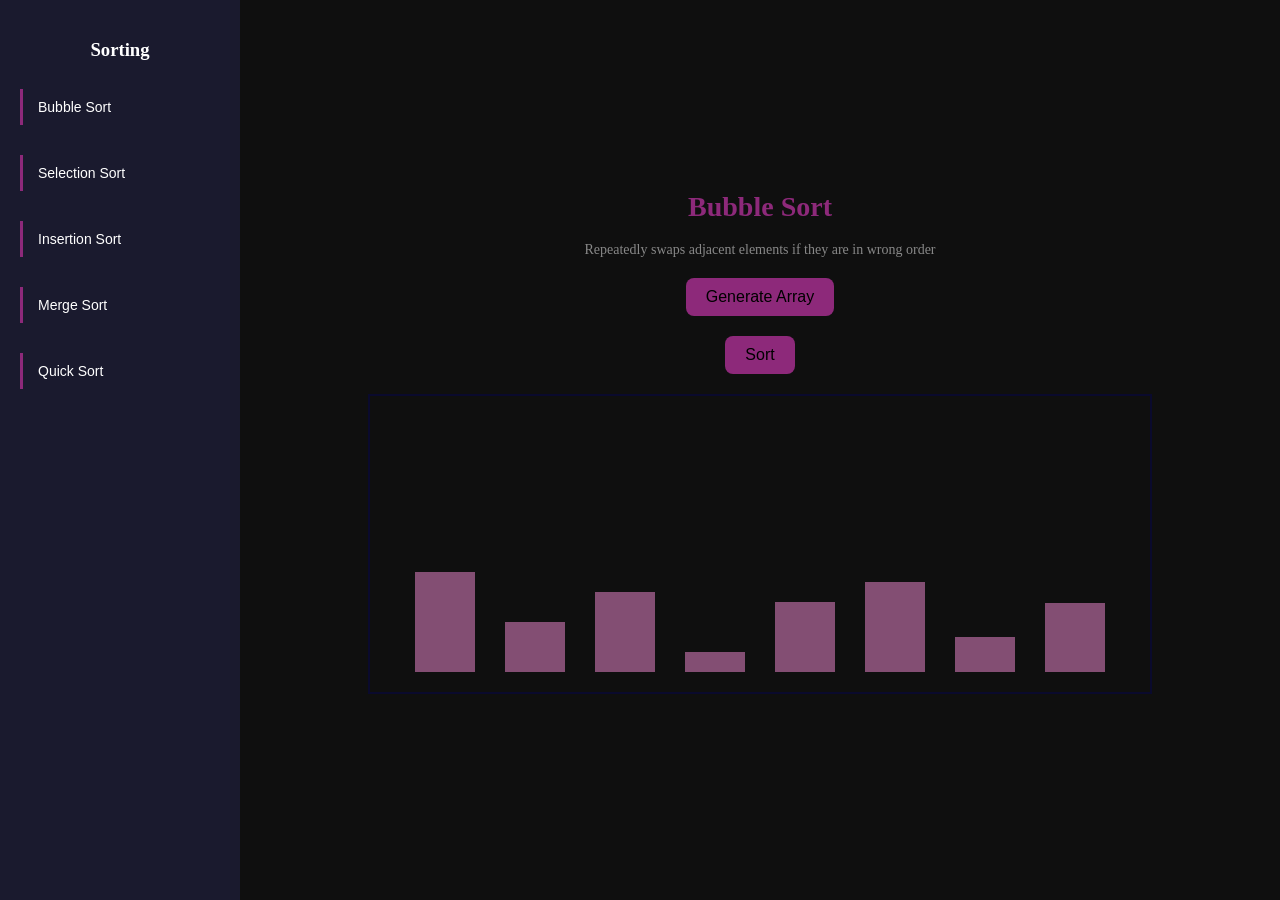
==== DsaVisualizer/index.html @ 2ccc236f "Initial commit - Bubble Sort Visualizer" ====
<!DOCTYPE html>
<html lang="en">
<head>
    <meta charset="UTF-8">
    <meta name="viewport" content="width=<device-width>, initial-scale=1.0">
    <title>Document</title>
    <link rel="stylesheet" href="style.css">
    
</head>
<body>
    <div class="layout">
        <div class="sidebar">
            <h3>Sorting</h3>
            <button class="algo-btn">Bubble Sort</button>
            <button class="algo-btn">Selection Sort</button>
            <button class="algo-btn">Insertion Sort</button>
            <button class="algo-btn">Merge Sort</button>
            <button class="algo-btn">Quick Sort</button>
        </div>
    
    <div class="main">
        <h1>Bubble Sort</h1>
        <p>Repeatedly swaps adjacent elements if they are in wrong order</p>
    <button onclick="generateArray()">Generate Array</button>
    <button onclick="bubbleSort()">Sort</button>
    <div class="container">
            <div class="bar" id="bar0" style="height: 100px;"></div>
            <div class="bar" id="bar1" style="height: 50px;"></div>
            <div class="bar" id="bar2" style="height: 80px;"></div>
            <div class="bar" id="bar3" style="height: 20px;"></div>
            <div class="bar" id="bar4" style="height: 70px;"></div>
            <div class="bar" id="bar5" style="height: 90px;"></div>
            <div class="bar" id="bar6" style="height: 35px;"></div>
            <div class="bar" id="bar7" style="height: 69px;"></div>
           </div>
           <p id="message"></p>
        </div>
    </div>
    <script src="scripts.js"></script>
</body>
</html>
---- DsaVisualizer/style.css ----
body{
    background-color: #0f0f0f;
    text-align: center;
    color: white;
    margin: 0;
    padding: 0;
}

.layout {
    display: flex;
    height: 100vh;
}

.bar {
    width: 60px;
    background-color: rgb(131, 78, 115);
    
}
.sidebar {
    width: 200px;
    background-color: #1a1a2e;
    padding: 20px;
    display: flex;
    flex-direction: column;
    gap: 10px;
}
.algo-btn {
    background-color: transparent;
    color: white;
    border: none;
    border-left: 3px solid rgb(141, 41, 122);
    border-radius: 0;
    text-align: left;
    padding: 10px 15px;
    cursor: pointer;
    font-size: 14px;
}

.algo-btn:hover {
    background-color: rgba(141, 41, 122, 0.2);
}
.main {
    flex: 1;
    padding: 30px;
    display: flex;
    flex-direction: column;
    align-items: center;
    justify-content: center;
}
.main h1 {
    font-size: 28px;
    margin-bottom: 5px;
    color: rgb(141, 41, 122);
}

.main p {
    font-size: 14px;
    color: #888;
    margin-bottom: 20px;
}
.container{
    height: 300px;
    width: 80%;
    border: 2px solid rgb(10, 10, 45);
    display: flex;
    align-items: flex-end;
    justify-content: center;
    gap: 30px;
    padding: 20px;
    box-sizing: border-box;
}
button {
    padding: 10px 20px;
    background-color: rgb(141, 41, 122);
    color: rgb(0, 0, 0);
    border: none;
    border-radius: 8px;
    cursor: pointer;
    font-size: 16px;
    margin-bottom: 20px;
}

button:hover {
    background-color: #570327;
}
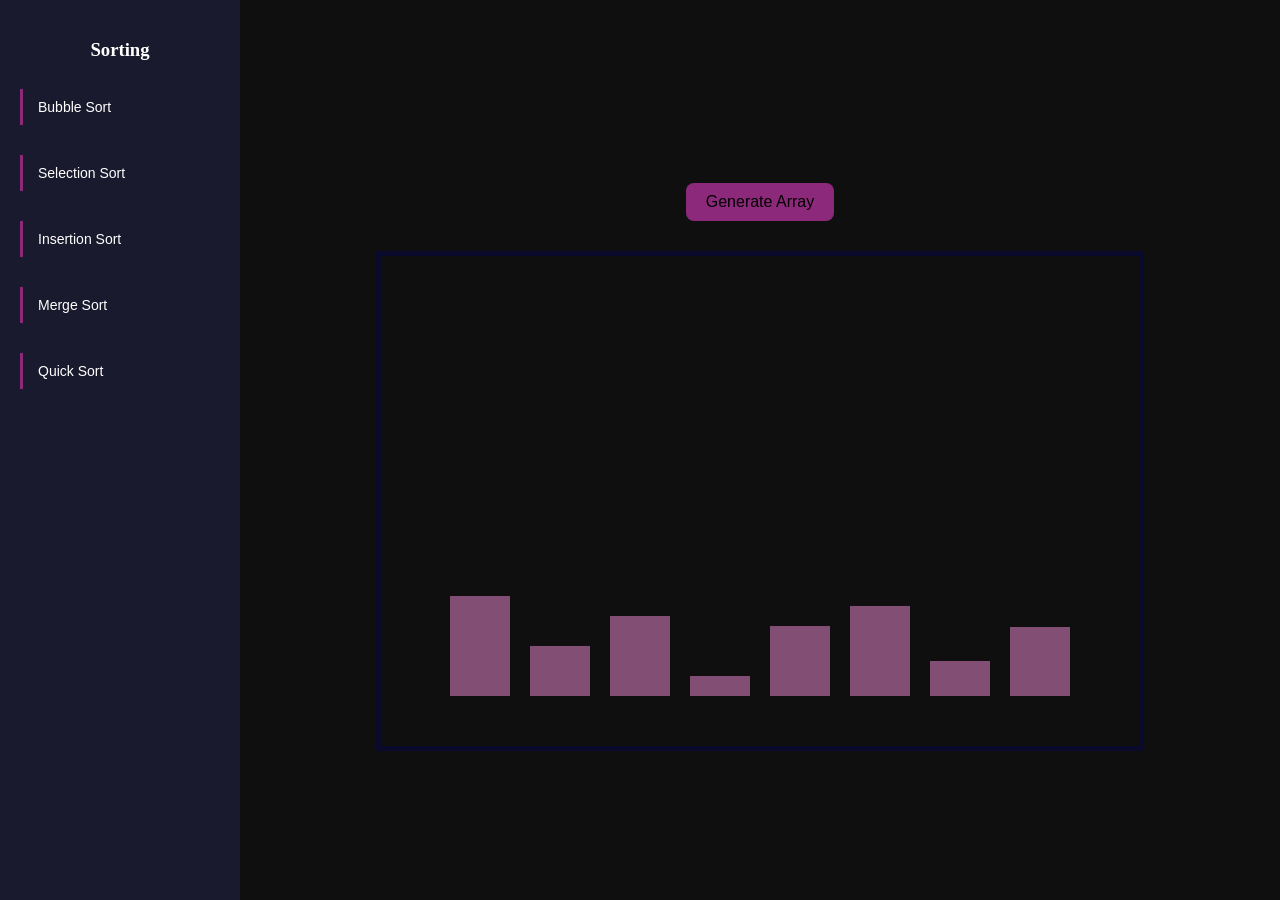
==== commit 416bb4ff: "Add Selection Sort with animation and UI improvements" ====
--- a/DsaVisualizer/index.html
+++ b/DsaVisualizer/index.html
@@ -11,18 +11,18 @@
     <div class="layout">
         <div class="sidebar">
             <h3>Sorting</h3>
-            <button class="algo-btn">Bubble Sort</button>
-            <button class="algo-btn">Selection Sort</button>
+            <button class="algo-btn" onclick="bubbleSort()">Bubble Sort</button>
+            <button class="algo-btn" onclick="selectionSort()">Selection Sort</button>
             <button class="algo-btn">Insertion Sort</button>
             <button class="algo-btn">Merge Sort</button>
             <button class="algo-btn">Quick Sort</button>
         </div>
     
     <div class="main">
-        <h1>Bubble Sort</h1>
-        <p>Repeatedly swaps adjacent elements if they are in wrong order</p>
+        <h1 id="algo-btn"></h1>
+        <p id="algo-desc"></p>
     <button onclick="generateArray()">Generate Array</button>
-    <button onclick="bubbleSort()">Sort</button>
+    
     <div class="container">
             <div class="bar" id="bar0" style="height: 100px;"></div>
             <div class="bar" id="bar1" style="height: 50px;"></div>
--- a/DsaVisualizer/style.css
+++ b/DsaVisualizer/style.css
@@ -41,7 +41,8 @@
 }
 .main {
     flex: 1;
-    padding: 30px;
+    padding: 40px;
+    gap: 10px;
     display: flex;
     flex-direction: column;
     align-items: center;
@@ -59,14 +60,15 @@
     margin-bottom: 20px;
 }
 .container{
-    height: 300px;
+    margin: 50;
+    height: 500px;
     width: 80%;
-    border: 2px solid rgb(10, 10, 45);
+    border: 5px solid rgb(10, 10, 45);
     display: flex;
     align-items: flex-end;
     justify-content: center;
-    gap: 30px;
-    padding: 20px;
+    gap: 20px;
+    padding: 50px;
     box-sizing: border-box;
 }
 button {
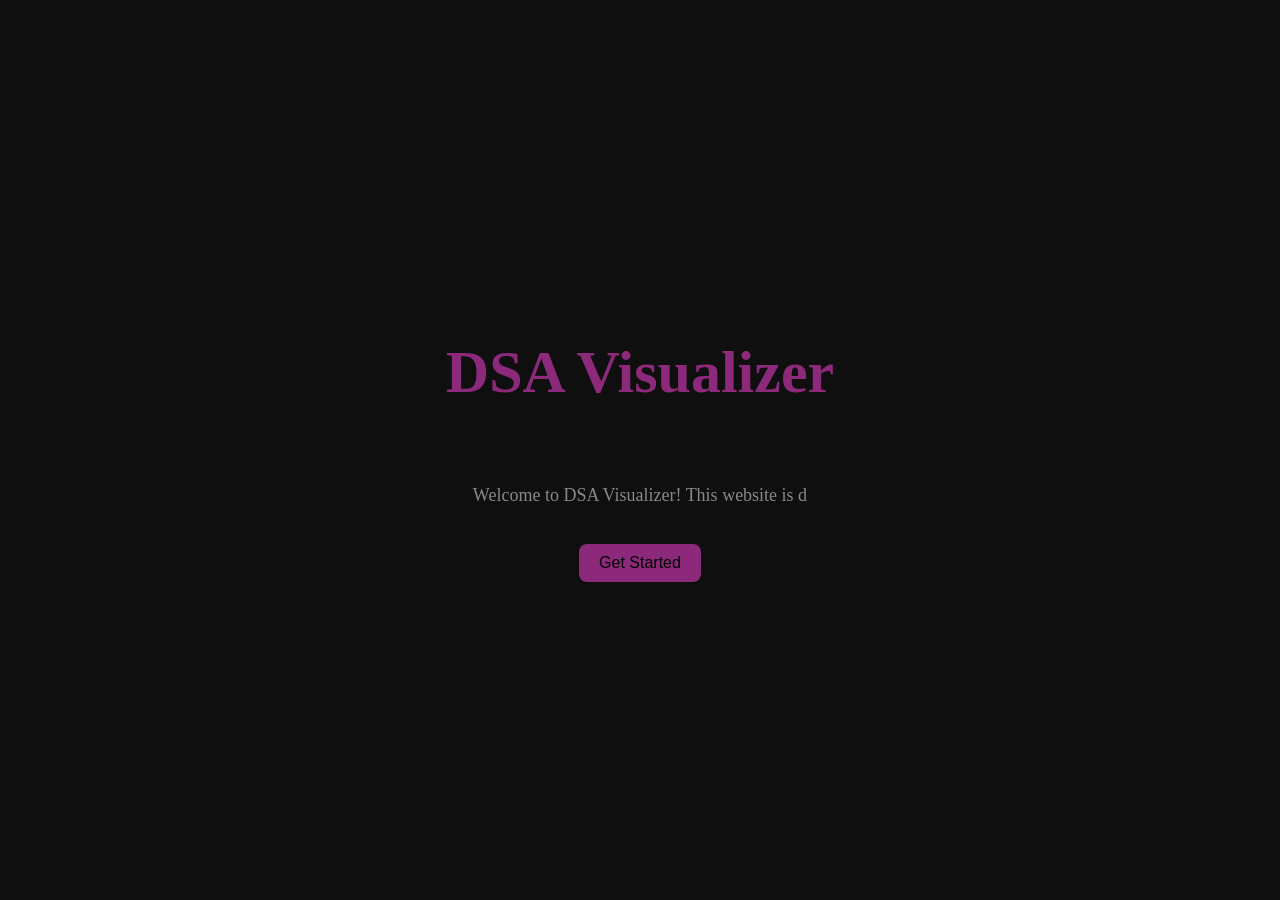
==== commit c0bc1bf8: "Add Binary Search and landing page" ====
--- a/DsaVisualizer/index.html
+++ b/DsaVisualizer/index.html
@@ -5,36 +5,58 @@
     <meta name="viewport" content="width=<device-width>, initial-scale=1.0">
     <title>Document</title>
     <link rel="stylesheet" href="style.css">
-    
 </head>
+
 <body>
-    <div class="layout">
+    <div class="landing" id="landing">
+    <h1 class="landing-title">DSA Visualizer</h1>
+    <p class="landing-subtitle" id="typewriter"></p>
+    <button onclick="getStarted()">Get Started</button>
+    </div>
+    <div class="layout" id="layout-div">
         <div class="sidebar">
             <h3>Sorting</h3>
             <button class="algo-btn" onclick="bubbleSort()">Bubble Sort</button>
             <button class="algo-btn" onclick="selectionSort()">Selection Sort</button>
-            <button class="algo-btn">Insertion Sort</button>
-            <button class="algo-btn">Merge Sort</button>
-            <button class="algo-btn">Quick Sort</button>
+            <button class="algo-btn" onclick="insertionSort()">Insertion Sort</button>
+            <button class="algo-btn" onclick="mergeSortMain()">Merge Sort</button>
+            <button class="algo-btn" onclick="quickSortMain()">Quick Sort</button>
+
+
+            <h3>Searching</h3>
+            <button class="algo-btn" onclick="showLinearSearch()">Linear Search</button>
+            <button class="algo-btn" onclick="showBinarySearch()">Binary Search</button>
         </div>
+
+        <div class="main">
+    <div class="top-bar">
+        <div></div>
+        <div class="title-section">
+            <h1 id="algo-btn"></h1>
+            <p id="algo-desc"></p>
+        </div>
+        <button onclick="generateArray()">Generate Array</button>
+    </div>
+
+    <div class="container">
+        <div class="bar" id="bar0" style="height: 100px;"></div>
+        <div class="bar" id="bar1" style="height: 50px;"></div>
+        <div class="bar" id="bar2" style="height: 80px;"></div>
+        <div class="bar" id="bar3" style="height: 20px;"></div>
+        <div class="bar" id="bar4" style="height: 70px;"></div>
+        <div class="bar" id="bar5" style="height: 90px;"></div>
+        <div class="bar" id="bar6" style="height: 35px;"></div>
+        <div class="bar" id="bar7" style="height: 69px;"></div>
+    </div>
+
     
-    <div class="main">
-        <h1 id="algo-btn"></h1>
-        <p id="algo-desc"></p>
-    <button onclick="generateArray()">Generate Array</button>
-    
-    <div class="container">
-            <div class="bar" id="bar0" style="height: 100px;"></div>
-            <div class="bar" id="bar1" style="height: 50px;"></div>
-            <div class="bar" id="bar2" style="height: 80px;"></div>
-            <div class="bar" id="bar3" style="height: 20px;"></div>
-            <div class="bar" id="bar4" style="height: 70px;"></div>
-            <div class="bar" id="bar5" style="height: 90px;"></div>
-            <div class="bar" id="bar6" style="height: 35px;"></div>
-            <div class="bar" id="bar7" style="height: 69px;"></div>
-           </div>
-           <p id="message"></p>
-        </div>
+    <div class="search-panel" id="search-panel">
+    <input type="number" id="searchValue" placeholder="Enter value to search">
+    <button onclick="runSearch()">Search</button>
+    </div>
+
+    <p id="message"></p>
+</div>
     </div>
     <script src="scripts.js"></script>
 </body>
--- a/DsaVisualizer/style.css
+++ b/DsaVisualizer/style.css
@@ -5,16 +5,45 @@
     margin: 0;
     padding: 0;
 }
+.landing {
+    display: flex;
+    flex-direction: column;
+    align-items: center;
+    justify-content: center;
+    height: 100vh;
+    gap: 20px;
+}
 
+.landing-title {
+    font-size: 60px;
+    color: rgb(141, 41, 122);
+    animation: fadeIn 1.5s ease-in-out;
+}
+
+.landing-subtitle {
+    font-size: 18px;
+    color: #888;
+    max-width: 600px;
+    text-align: center;
+}
+
+@keyframes fadeIn {
+    from { opacity: 0; transform: translateY(-20px); }
+    to { opacity: 1; transform: translateY(0); }
+}
 .layout {
-    display: flex;
+    display: none;
     height: 100vh;
 }
-
 .bar {
     width: 60px;
     background-color: rgb(131, 78, 115);
-    
+    color: rgb(3, 0, 1);
+    display: flex;
+    align-items: flex-end;
+    justify-content: center;
+    font-size: 12px;
+    padding-bottom: 4px;
 }
 .sidebar {
     width: 200px;
@@ -42,33 +71,60 @@
 .main {
     flex: 1;
     padding: 40px;
-    gap: 10px;
+    gap: 15px;
     display: flex;
     flex-direction: column;
     align-items: center;
+    overflow-y: auto;
+    justify-content: flex-start;
+}
+.search-panel {
+    display: none;
+    gap: 10px;
+    align-items: center;
     justify-content: center;
 }
-.main h1 {
-    font-size: 28px;
-    margin-bottom: 5px;
-    color: rgb(141, 41, 122);
+.main-title h1 {
+    font-size: 24px;
+}
+.main-title {
+    max-width: 60%;
+}
+.main-header {
+    display: flex;
+    justify-content: space-between;
+    align-items: flex-start;
+    width: 100%;
 }
 
-.main p {
-    font-size: 14px;
-    color: #888;
-    margin-bottom: 20px;
+.main-body {
+    display: flex;
+    width: 100%;
+    gap: 20px;
 }
+
+.top-bar {
+    display: flex;
+    justify-content: space-between;
+    align-items: flex-start;
+    width: 100%;
+}
+
+.title-section {
+    text-align: center;
+}
+
+
 .container{
-    margin: 50;
-    height: 500px;
-    width: 80%;
+    height: 300px;
+    flex: 1;
+    width: 100%;
     border: 5px solid rgb(10, 10, 45);
     display: flex;
     align-items: flex-end;
     justify-content: center;
     gap: 20px;
-    padding: 50px;
+    padding: 20px;
     box-sizing: border-box;
 }
 button {
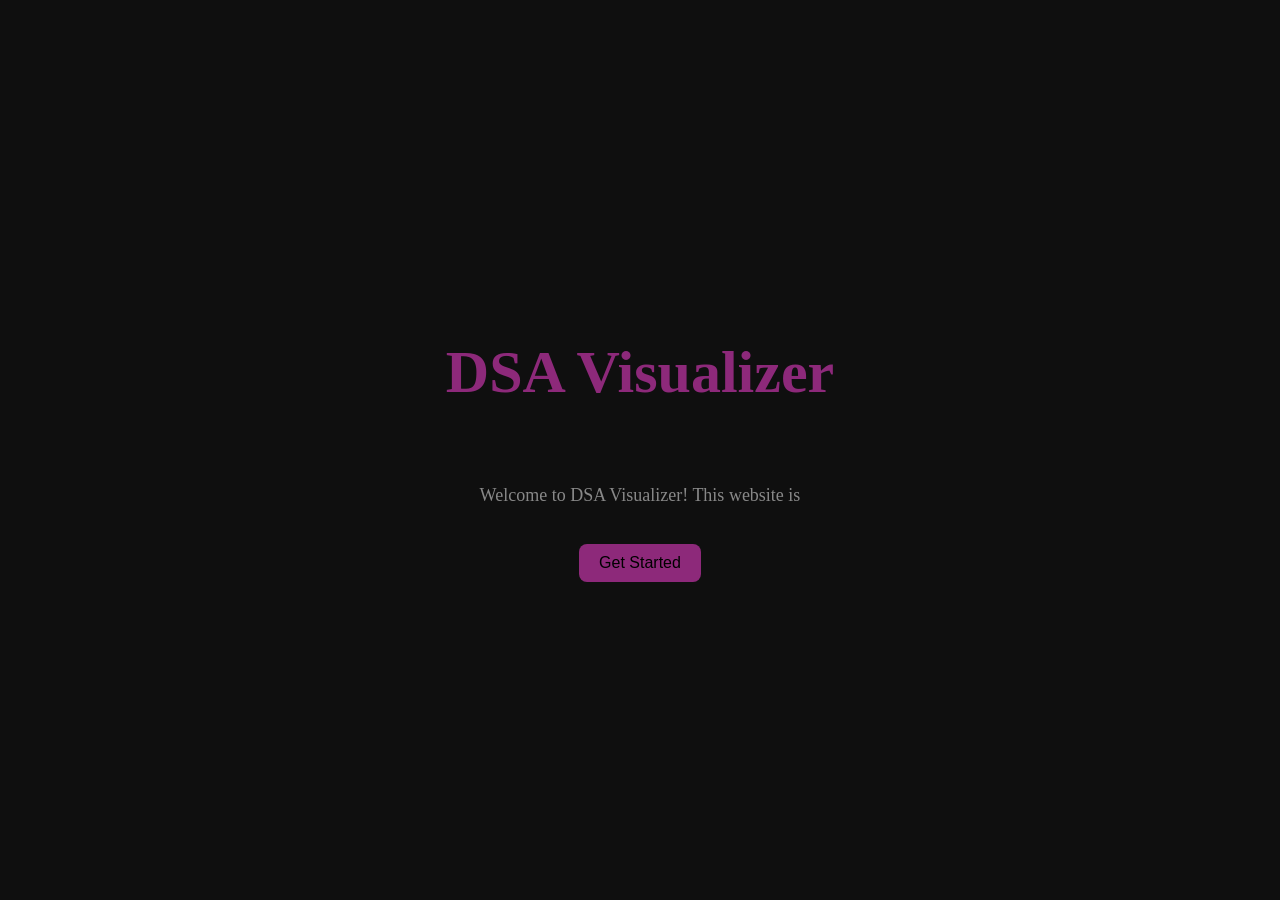
==== commit 1e7607c1: "Add Linked List with all operations" ====
--- a/DsaVisualizer/index.html
+++ b/DsaVisualizer/index.html
@@ -2,7 +2,7 @@
 <html lang="en">
 <head>
     <meta charset="UTF-8">
-    <meta name="viewport" content="width=<device-width>, initial-scale=1.0">
+    <meta name="viewport" content="width=device-width, initial-scale=1.0">
     <title>Document</title>
     <link rel="stylesheet" href="style.css">
 </head>
@@ -26,12 +26,16 @@
             <h3>Searching</h3>
             <button class="algo-btn" onclick="showLinearSearch()">Linear Search</button>
             <button class="algo-btn" onclick="showBinarySearch()">Binary Search</button>
+
+
+            <h3>Data Structures</h3>
+            <button class="algo-btn" onclick="window.location.href='linkedlist.html'">Linked List</button>
         </div>
 
+
         <div class="main">
-    <div class="top-bar">
-        <div></div>
-        <div class="title-section">
+            <div class="top-bar">
+            <div class="title-section">
             <h1 id="algo-btn"></h1>
             <p id="algo-desc"></p>
         </div>
--- a/DsaVisualizer/style.css
+++ b/DsaVisualizer/style.css
@@ -33,7 +33,32 @@
 }
 .layout {
     display: none;
-    height: 100vh;
+    min-height: 100vh;
+}
+.node {
+    width: 60px;
+    height: 60px;
+    border: 2px solid rgb(141, 41, 122);
+    display: flex;
+    align-items: center;
+    justify-content: center;
+    color: white;
+    font-size: 16px;
+    border-radius: 8px;
+}
+#list-display {
+    display: flex;
+    flex-direction: row;
+    flex-wrap: wrap;
+    align-items: center;
+    justify-content: center;
+    gap: 5px;
+    margin-top: 30px;
+    width: 100%;
+}
+#list-display span {
+    color: white;
+    font-size: 20px;
 }
 .bar {
     width: 60px;
@@ -50,8 +75,15 @@
     background-color: #1a1a2e;
     padding: 20px;
     display: flex;
+    min-height: 100vh;
     flex-direction: column;
     gap: 10px;
+}
+.sidebar h3 {
+    margin-top: 30px;
+    color: rgb(141, 41, 122);
+    font-size: 14px;
+    letter-spacing: 1px;
 }
 .algo-btn {
     background-color: transparent;
@@ -105,21 +137,26 @@
 
 .top-bar {
     display: flex;
-    justify-content: space-between;
+    justify-content: right;
     align-items: flex-start;
     width: 100%;
 }
 
 .title-section {
     text-align: center;
+    width: 100%;
+    position: absolute;
+    left: 50%;
+    transform: translateX(-50%);
+    width: 100%;
 }
 
 
 .container{
-    height: 300px;
+    height: 200px;
     flex: 1;
     width: 100%;
-    border: 5px solid rgb(10, 10, 45);
+    border: 5px solid #0f0f0f;
     display: flex;
     align-items: flex-end;
     justify-content: center;
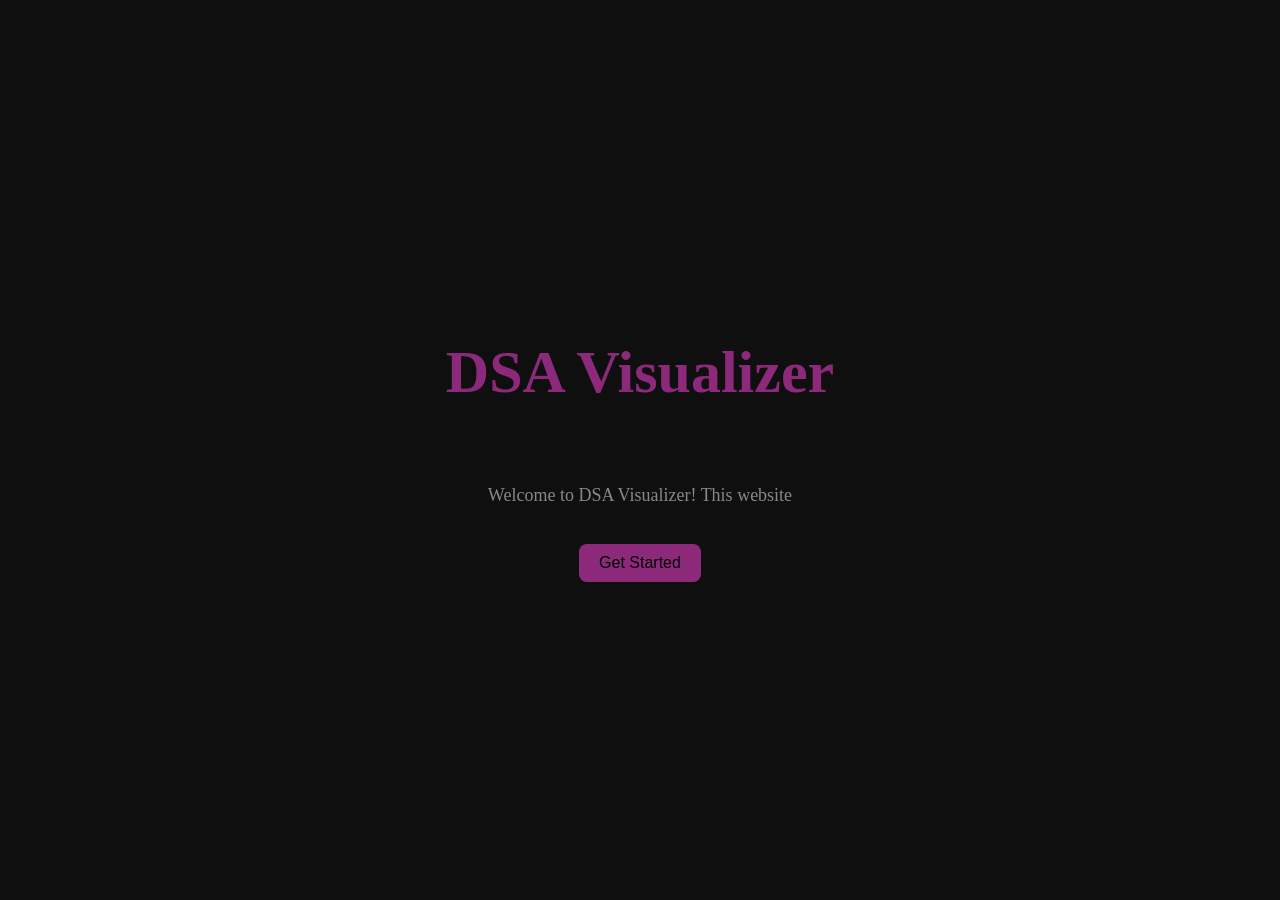
==== commit 4db55861: "Add BST Visulizer" ====
--- a/DsaVisualizer/index.html
+++ b/DsaVisualizer/index.html
@@ -30,6 +30,7 @@
 
             <h3>Data Structures</h3>
             <button class="algo-btn" onclick="window.location.href='linkedlist.html'">Linked List</button>
+            <button class="algo-btn" onclick="window.location.href='tree.html'">BST</button>
         </div>
 
 
--- a/DsaVisualizer/style.css
+++ b/DsaVisualizer/style.css
@@ -35,6 +35,9 @@
     display: none;
     min-height: 100vh;
 }
+.layout.active {
+    display: flex;
+}
 .node {
     width: 60px;
     height: 60px;
@@ -42,19 +45,59 @@
     display: flex;
     align-items: center;
     justify-content: center;
-    color: white;
+    color: rgb(255, 255, 255);
     font-size: 16px;
     border-radius: 8px;
 }
+
 #list-display {
+    display: flex; 
+    align-items: flex-start;
+    justify-content: center;
+    gap: 5px;
+    padding: 20px;
+    margin-top: 30px;
+    overflow-x: auto;
+    width: 100%;
+}
+.tree-node {
+    text-align: center;
+    display: flex;
+    flex-direction: column;
+    align-items: center;
+    margin: 10px;
+}
+
+.circle {
+    width: 40px;
+    height: 40px;
+    background-color: rgb(123, 3, 87);
+    color: rgb(0, 0, 0);
+    display: flex;
+    align-items: center;
+    justify-content: center;
+    border: 2px solid black;
+    border-radius: 50%;
+    line-height: 50px;
+    margin: auto;
+    font-weight: bold;
+    position: relative;
+    z-index: 1;
+}
+
+.children {
     display: flex;
     flex-direction: row;
-    flex-wrap: wrap;
-    align-items: center;
-    justify-content: center;
-    gap: 5px;
-    margin-top: 30px;
-    width: 100%;
+    justify-content: center;
+    gap: 15px;
+    padding-top: 20px;
+    position: relative;
+    margin-top: 20px;
+}
+.child-slot {
+    min-width: 60px;
+    display: flex;
+    justify-content: center;
 }
 #list-display span {
     color: white;
@@ -78,6 +121,8 @@
     min-height: 100vh;
     flex-direction: column;
     gap: 10px;
+     box-sizing: border-box;
+    flex-shrink: 0;
 }
 .sidebar h3 {
     margin-top: 30px;
@@ -95,6 +140,7 @@
     padding: 10px 15px;
     cursor: pointer;
     font-size: 14px;
+    margin-bottom: 0;   
 }
 
 .algo-btn:hover {
@@ -109,6 +155,7 @@
     align-items: center;
     overflow-y: auto;
     justify-content: flex-start;
+    min-width: 0;    
 }
 .search-panel {
     display: none;
